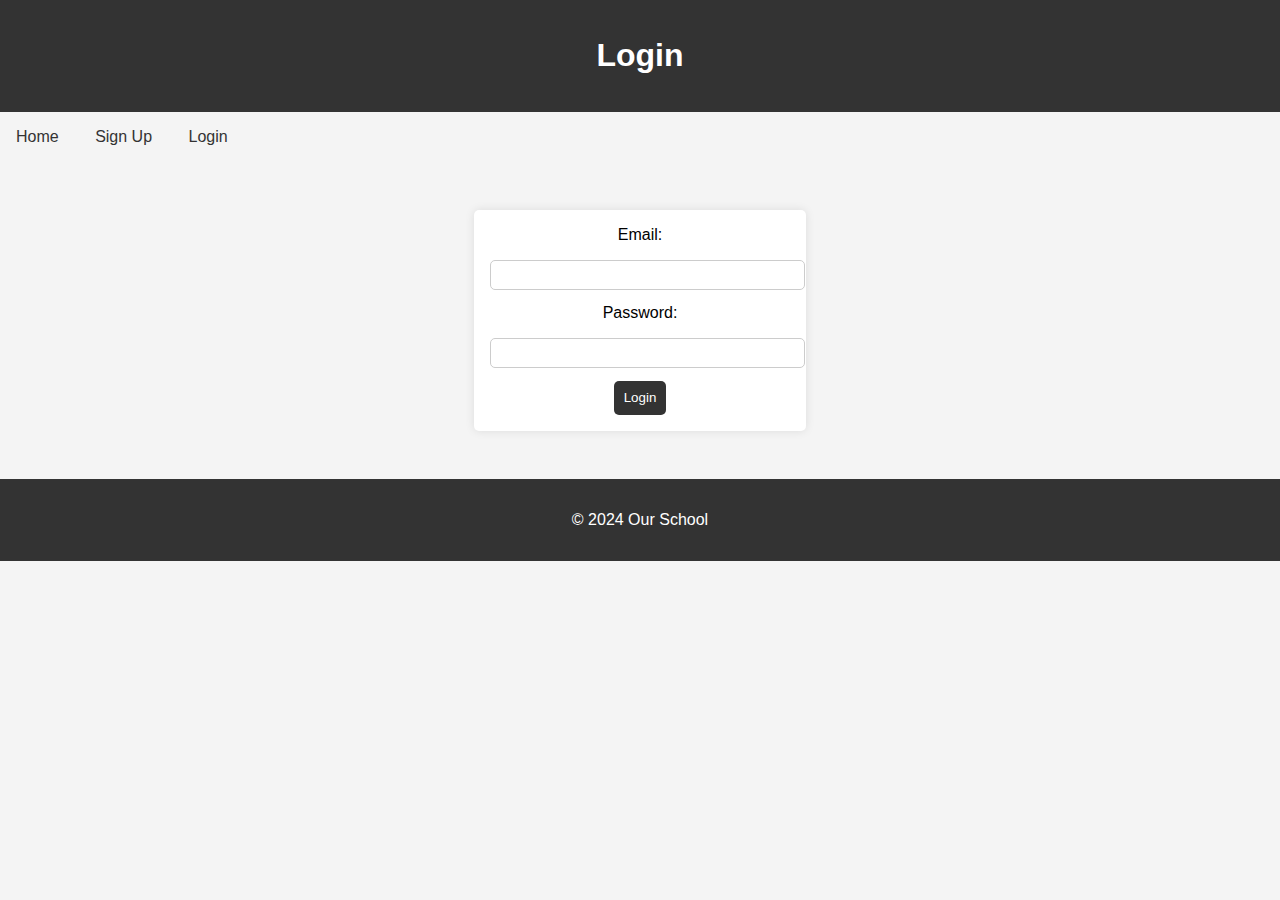
==== login.html @ 8fc42345 "first commit" ====
<!DOCTYPE html>
<html lang="en">
<head>
    <meta charset="UTF-8">
    <meta name="viewport" content="width=device-width, initial-scale=1.0">
    <title>Login</title>
    <link rel="stylesheet" href="styles.css">
</head>
<body>
    <header>
        <h1>Login</h1>
    </header>
    <nav>
        <ul>
            <li><a href="index.html">Home</a></li>
            <li><a href="signup.html">Sign Up</a></li>
            <li><a href="login.html">Login</a></li>
        </ul>
    </nav>
    <main>
        <form id="loginForm">
            <label for="email">Email:</label>
            <input type="email" id="email" name="email" required>
            <label for="password">Password:</label>
            <input type="password" id="password" name="password" required>
            <button type="submit">Login</button>
        </form>
    </main>
    <footer>
        <p>&copy; 2024 Our School</p>
    </footer>
    <script src="script.js"></script>
</body>
</html>
---- styles.css ----
body {
    font-family: Arial, sans-serif;
    margin: 0;
    padding: 0;
    background-color: #f4f4f4;
}

header, footer {
    background-color: #333;
    color: #fff;
    text-align: center;
    padding: 1em 0;
}

nav ul {
    list-style-type: none;
    padding: 0;
}

nav ul li {
    display: inline;
    margin: 0 1em;
}

nav ul li a {
    color: #333;
    text-decoration: none;
}

main {
    padding: 1em;
    text-align: center;
}

form {
    max-width: 300px;
    margin: 2em auto;
    padding: 1em;
    background: #fff;
    border-radius: 5px;
    box-shadow: 0 0 10px rgba(0, 0, 0, 0.1);
}

label, input {
    display: block;
    margin-bottom: 1em;
}

input {
    width: 100%;
    padding: 0.5em;
    border: 1px solid #ccc;
    border-radius: 5px;
}

button {
    padding: 0.7em;
    border: none;
    border-radius: 5px;
    background-color: #333;
    color: #fff;
    cursor: pointer;
}

button:hover {
    background-color: #555;
}
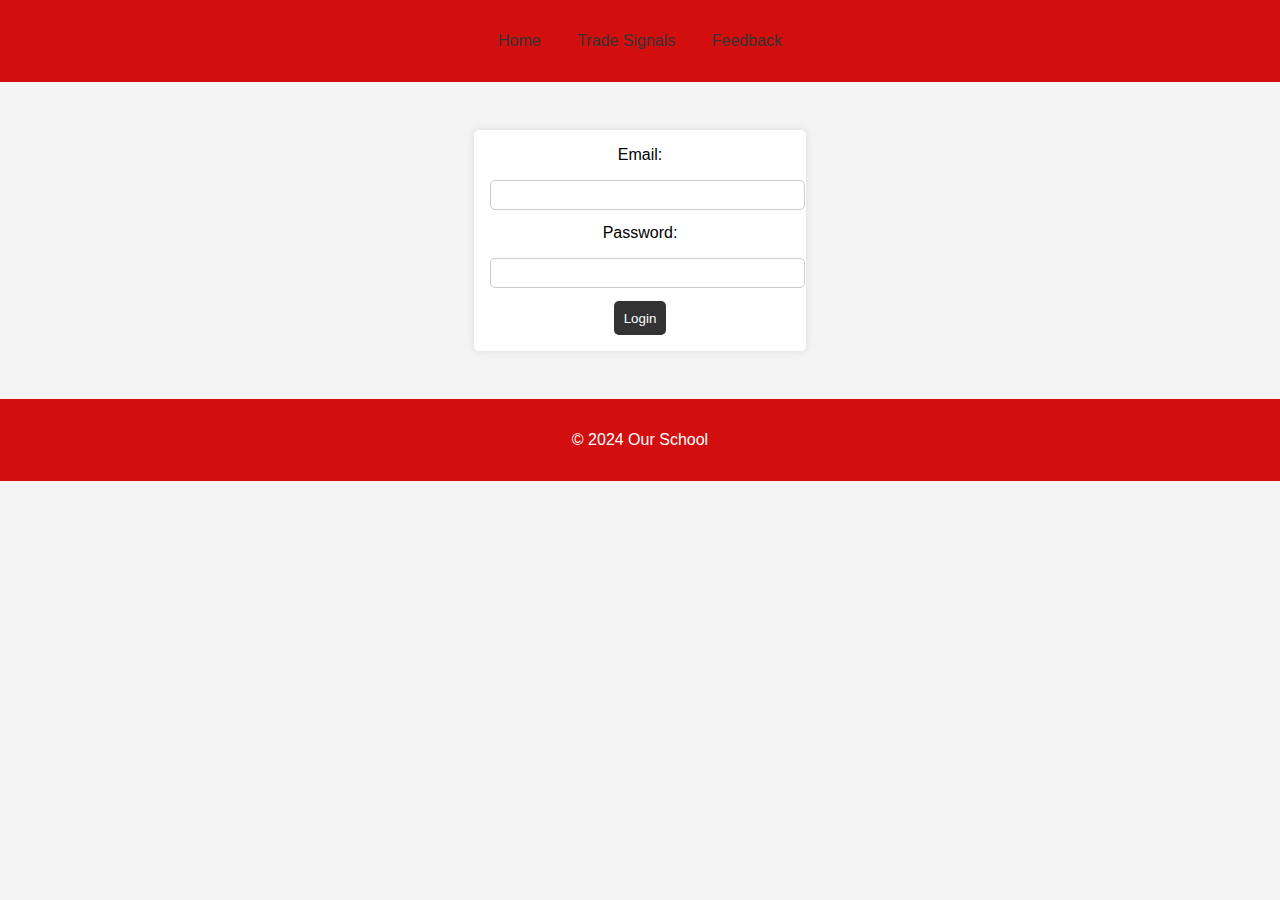
==== commit 9f6a6f70: "gitignore" ====
--- a/login.html
+++ b/login.html
@@ -8,15 +8,15 @@
 </head>
 <body>
     <header>
-        <h1>Login</h1>
+        <nav>
+            <ul>
+                <li><a href="index.html">Home</a></li>
+                <li><a href="#trade-signals">Trade Signals</a></li>
+                <li><a href="signup.html">Feedback</a></li>
+            </ul>
+        </nav>
     </header>
-    <nav>
-        <ul>
-            <li><a href="index.html">Home</a></li>
-            <li><a href="signup.html">Sign Up</a></li>
-            <li><a href="login.html">Login</a></li>
-        </ul>
-    </nav>
+   
     <main>
         <form id="loginForm">
             <label for="email">Email:</label>
--- a/styles.css
+++ b/styles.css
@@ -6,7 +6,7 @@
 }
 
 header, footer {
-    background-color: #333;
+    background-color: #d30e0e;
     color: #fff;
     text-align: center;
     padding: 1em 0;
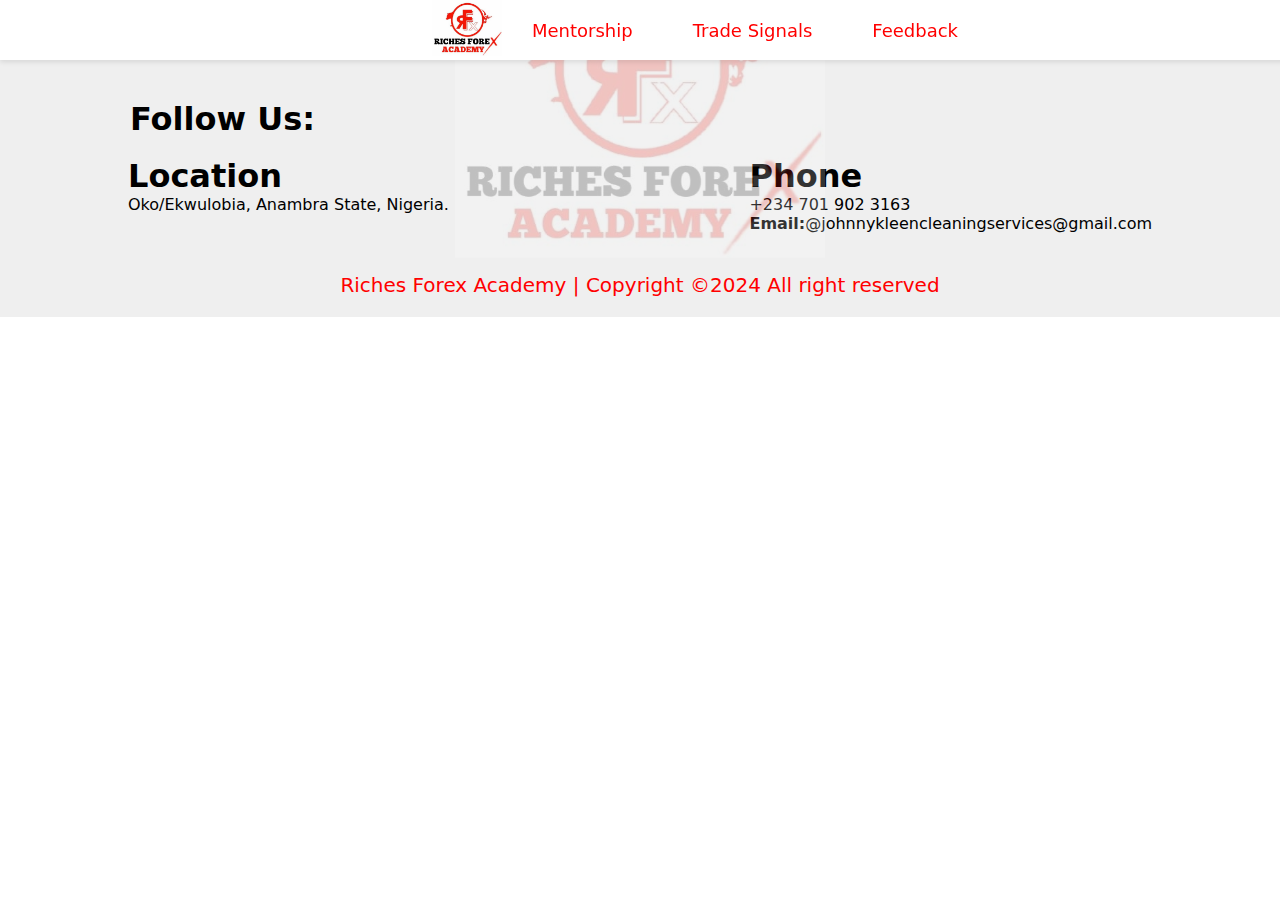
==== commit a8614ea5: "gitignore" ====
--- a/login.html
+++ b/login.html
@@ -7,28 +7,42 @@
     <link rel="stylesheet" href="styles.css">
 </head>
 <body>
-    <header>
-        <nav>
-            <ul>
-                <li><a href="index.html">Home</a></li>
-                <li><a href="#trade-signals">Trade Signals</a></li>
-                <li><a href="signup.html">Feedback</a></li>
-            </ul>
-        </nav>
-    </header>
-   
-    <main>
-        <form id="loginForm">
-            <label for="email">Email:</label>
-            <input type="email" id="email" name="email" required>
-            <label for="password">Password:</label>
-            <input type="password" id="password" name="password" required>
-            <button type="submit">Login</button>
-        </form>
-    </main>
-    <footer>
-        <p>&copy; 2024 Our School</p>
-    </footer>
+    <!--Navbar-->
+    <nav id="navbar">
+        <a href="index.html"><img src="images/slogan.jpg" class="slogan"></a>
+        <ul>
+            <li><a href="login.html">Mentorship</a></li>
+            <li><a href="#trade-signals">Trade Signals</a></li>
+            <li><a href="signup.html">Feedback</a></li>
+        </ul>
+    </nav>
+
+
+
+    
+    <!--Contact-->
+    <div id="Contact">
+        <img src="images/slogan.jpg" class="Contact-img">
+        <div class="title-text">
+            <h1>Follow Us:</h1>
+            <p><a href="https://web.facebook.com/profile.php?id=100085709401368" class="fa fa-facebook"></a><a href="https://www.instagram.com/richesforexacademy?igsh=dWMwa2RucnJ5dDkx" class="fa fa-instagram"></a><a href="#" class="fa fa-telegram"></a></p>
+        </div>
+        <div class="Contact-row">
+            <div class="Contact-left">
+                <h1>Location</h1>
+              <p>Oko/Ekwulobia, Anambra State, Nigeria.</p>
+            </div>
+            <div class="right">
+                <h1>Phone</h1>
+                <p>+234 701 902 3163</p>
+                <b>Email:</b>@johnnykleencleaningservices@gmail.com
+            </div>
+        </div>
+        <div class="copyright">
+            Riches Forex  Academy | Copyright ©2024 All right reserved
+        </div>
+    </div>
+        
     <script src="script.js"></script>
 </body>
 </html>
--- a/styles.css
+++ b/styles.css
@@ -1,67 +1,107 @@
-body {
-    font-family: Arial, sans-serif;
+/*--Navbar--*/
+* {
+    padding: 0;
     margin: 0;
-    padding: 0;
-    background-color: #f4f4f4;
+    font-family: system-ui, -apple-system, BlinkMacSystemFont, 'Segoe UI', Roboto, Oxygen, Ubuntu, Cantarell, 'Open Sans', 'Helvetica Neue', sans-serif;
 }
 
-header, footer {
-    background-color: #d30e0e;
-    color: #fff;
-    text-align: center;
-    padding: 1em 0;
+nav {
+    width: 100%;
+    height: 40px;
+    position: fixed;
+    top: 0;
+    left: 0;
+    padding: 10px 20px;
+    background-color: white;
+    z-index: 1000;
+    transition: top 0.3s; /* Smooth toggle effect */
+    display: flex;
+    justify-content: center;
+    align-items: center;
+    box-shadow: 0 2px 5px rgba(0, 0, 0, 0.1);
+}
+
+nav img {
+    width: 70px;
+    padding-left: 100px;
 }
 
 nav ul {
-    list-style-type: none;
+    list-style: none;
     padding: 0;
+    margin: 0;
+    display: flex;
 }
 
 nav ul li {
-    display: inline;
-    margin: 0 1em;
+    margin: 0 15px;
 }
 
 nav ul li a {
-    color: #333;
+    color: red;
     text-decoration: none;
+    font-size: 18px;
+    padding: 10px 15px;
+    transition: color 0.3s;
 }
 
-main {
-    padding: 1em;
-    text-align: center;
+nav ul li a:hover {
+    color: blue;
+}
+/*--Contacts---*/
+#Contact {
+    padding: 100px 0 20px;
+    background: #efefef;
+    position: relative;
+    color: #000;
 }
 
-form {
-    max-width: 300px;
-    margin: 2em auto;
-    padding: 1em;
-    background: #fff;
-    border-radius: 5px;
-    box-shadow: 0 0 10px rgba(0, 0, 0, 0.1);
+.Contact-row {
+    width: 80%;
+    display: flex;
+    margin: 0 auto;
+    justify-content: space-between;
+    flex-wrap: wrap;
 }
 
-label, input {
-    display: block;
-    margin-bottom: 1em;
+.title-text {
+    margin-left: 130px;
 }
 
-input {
-    width: 100%;
-    padding: 0.5em;
-    border: 1px solid #ccc;
-    border-radius: 5px;
+.title-text a {
+    text-decoration: none;
+    color: blue;
+    padding: 5px;
 }
 
-button {
-    padding: 0.7em;
-    border: none;
-    border-radius: 5px;
-    background-color: #333;
-    color: #fff;
-    cursor: pointer;
+.title-text a:hover {
+    color: red;
 }
 
-button:hover {
-    background-color: #555;
+.title-text img {
+    width: 10%;
 }
+
+.black {
+    color: #000;
+}
+
+.Contact-img {
+    max-width: 370px;
+    opacity: 0.2;
+    position: absolute;
+    left: 50%;
+    top: 35%;
+    transform: translate(-50%,-50%);
+}
+
+.right {
+    margin-bottom: 40px;
+}
+
+.copyright {
+    text-align: center;
+    font-size: 20px;
+    color: red;
+    font-family: system-ui, -apple-system, BlinkMacSystemFont, 'Segoe UI', Roboto, Oxygen, Ubuntu, Cantarell, 'Open Sans', 'Helvetica Neue', sans-serif;
+}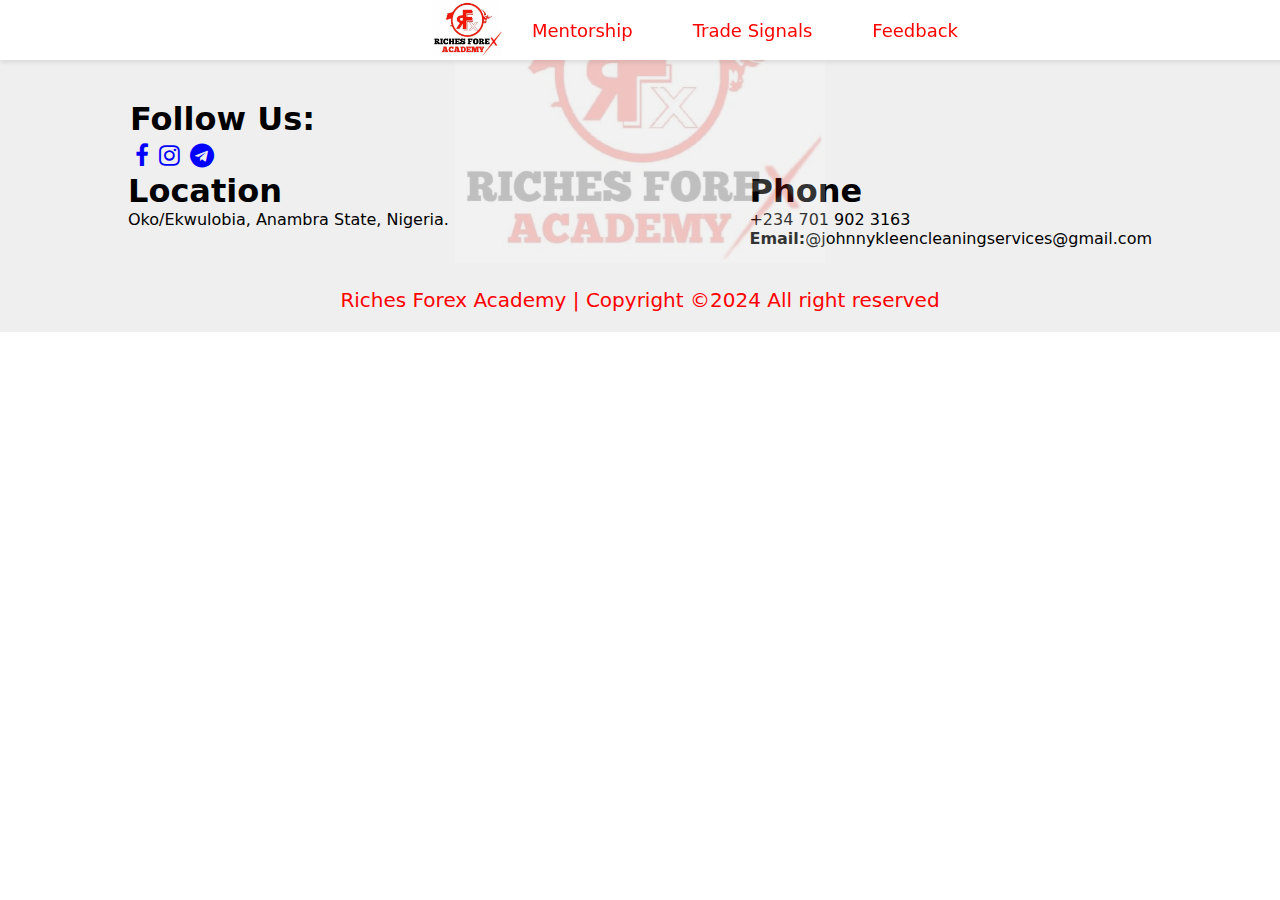
==== commit 32845624: "gitignore" ====
--- a/login.html
+++ b/login.html
@@ -3,7 +3,10 @@
 <head>
     <meta charset="UTF-8">
     <meta name="viewport" content="width=device-width, initial-scale=1.0">
-    <title>Login</title>
+    <title>Riches Forex Academy</title>
+    <link rel="stylesheet" href="https://cdnjs.cloudflare.com/ajax/libs/font-awesome/4.7.0/css/font-awesome.min.css">
+    <link href="https://fonts.googleapis.com/css2?family=Poppins:wght@300;400;500;600;700&display=swap" rel="stylesheet">
+    <link rel="stylesheet" href="https://stackpath.bootstrapcdn.com/font-awesome/4.7.0/css/font-awesome.min.css">
     <link rel="stylesheet" href="styles.css">
 </head>
 <body>
--- a/styles.css
+++ b/styles.css
@@ -48,7 +48,7 @@
 nav ul li a:hover {
     color: blue;
 }
-/*--Contacts---*/
+/*Contacts*/
 #Contact {
     padding: 100px 0 20px;
     background: #efefef;
@@ -66,12 +66,15 @@
 
 .title-text {
     margin-left: 130px;
+    z-index: 2;
+    position: relative;
 }
 
 .title-text a {
     text-decoration: none;
     color: blue;
     padding: 5px;
+    font-size: 24px;
 }
 
 .title-text a:hover {
@@ -93,10 +96,21 @@
     left: 50%;
     top: 35%;
     transform: translate(-50%,-50%);
+    z-index: 1;
 }
 
 .right {
     margin-bottom: 40px;
+}
+
+.email-link {
+    color: blue;
+    text-decoration: none;
+}
+
+.email-link:hover {
+    color: red;
+    text-decoration: underline;
 }
 
 .copyright {
@@ -104,4 +118,50 @@
     font-size: 20px;
     color: red;
     font-family: system-ui, -apple-system, BlinkMacSystemFont, 'Segoe UI', Roboto, Oxygen, Ubuntu, Cantarell, 'Open Sans', 'Helvetica Neue', sans-serif;
-}+}
+
+@media (max-width: 768px) {
+    nav ul {
+        display: flex;
+        width: 100px;
+        justify-content: flex-start;
+    }
+    nav img {
+        padding-left: 1px;
+    }
+    nav ul li{
+        margin: 0;
+    }
+    
+    nav ul li a {
+        font-size: 14px;
+        color: red;
+        margin-left: 1px;
+    }
+    .apply a {
+        width: 100px;
+        text-decoration: none;
+        display: inline-block;
+        color: #fff;
+        margin: 0 5px;
+        border: 3px solid rgb(253, 12, 12);
+        position: relative;
+        margin: 5px;
+        text-align: center;
+    }
+
+    .title-text {
+        margin-left: 0;
+        padding-left: 40px;
+        margin-bottom: 20px;
+    }
+    
+    .title-text a {
+        padding: 10px;
+    }
+
+    .Contact-left, .right {
+        margin-bottom: 20px;
+    }
+}
+
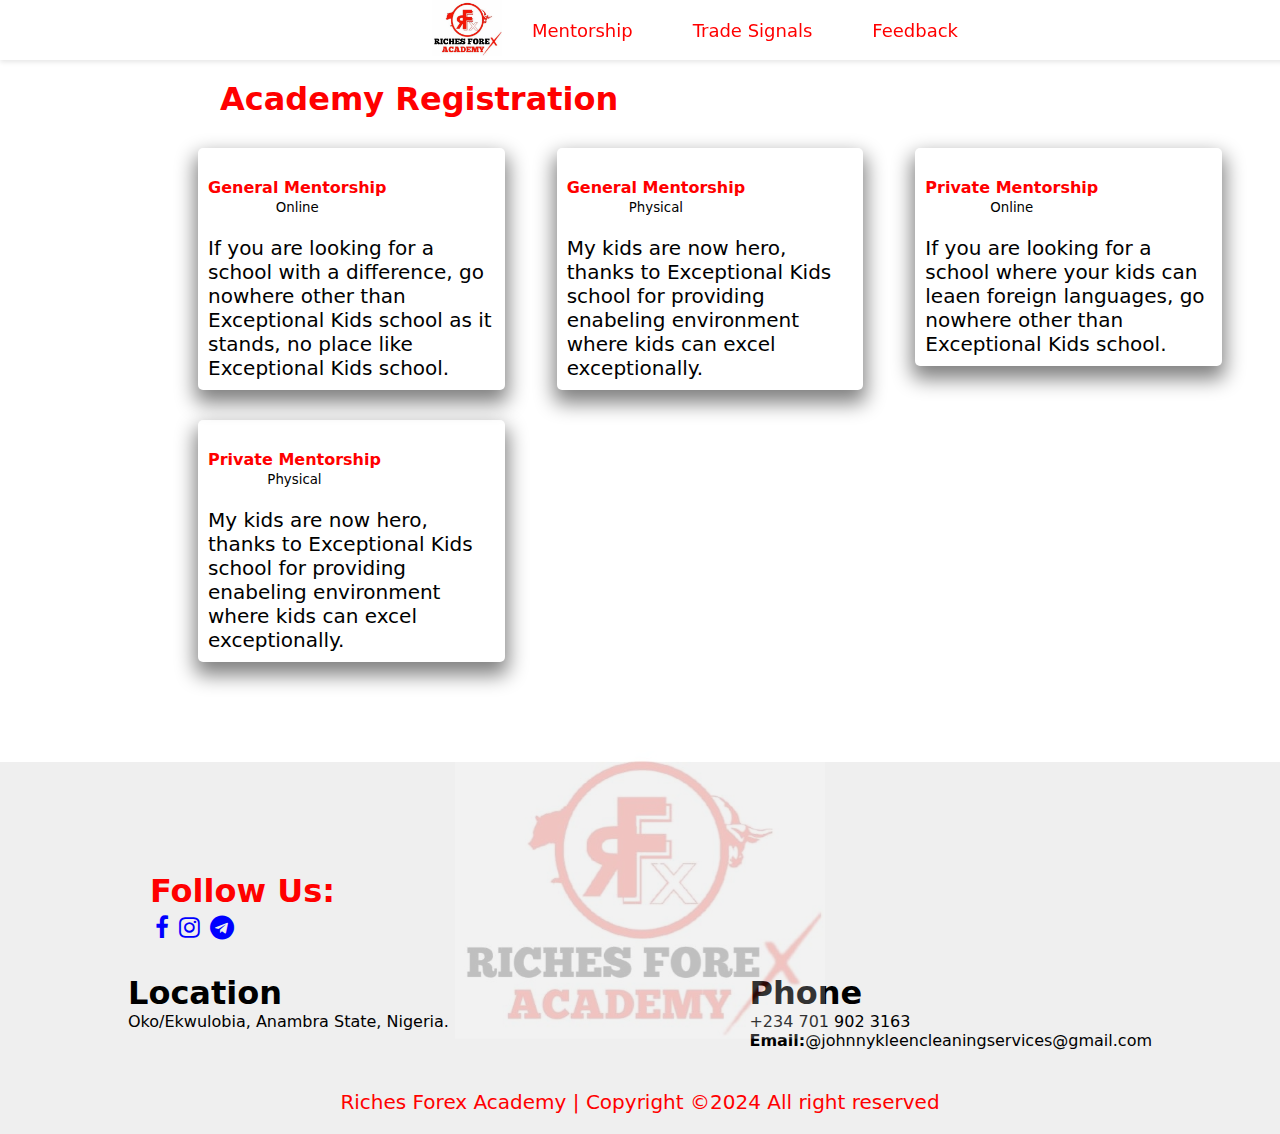
==== commit 794553ca: "gitignore" ====
--- a/login.html
+++ b/login.html
@@ -20,6 +20,54 @@
         </ul>
     </nav>
 
+    
+    <section id="feedback">
+        <div class="title-text">
+            <h1>Academy Registration</h1>
+        </div>
+        <div class="feedback-row">
+            <div class="feedback-col">
+                <div class="user">
+                    <div class="user-info">
+                        <h4>General Mentorship</h4>
+                        <small>Online</small>
+                    </div>
+                </div>
+            <p>If you are looking for a school with a difference, go nowhere other than<br>Exceptional Kids school
+                as it stands, no place like Exceptional Kids school.</p>
+            </div> 
+             
+            <div class="feedback-col">
+                <div class="user">
+                    <div class="user-info">
+                        <h4>General Mentorship</h4>
+                        <small>Physical</small>
+                    </div>
+                </div>
+                <p>My kids are now hero, thanks to Exceptional Kids school for providing<br>enabeling
+                environment where kids can excel exceptionally.</p>
+            </div> 
+            <div class="feedback-col">
+                <div class="user">
+                    <div class="user-info">
+                        <h4>Private Mentorship</h4>
+                        <small>Online</small>
+                    </div>
+                </div>
+                <p>If you are looking for a school where your kids can leaen foreign languages, go nowhere other than<br>Exceptional Kids school.</p>
+            </div> 
+            <div class="feedback-col">
+                <div class="user">
+                    <div class="user-info">
+                        <h4>Private Mentorship</h4>
+                        <small>Physical</small>
+                    </div>
+                </div>
+                <p>My kids are now hero, thanks to Exceptional Kids school for providing<br>enabeling
+                environment where kids can excel exceptionally.</p>
+            </div> 
+        </div>
+     </section>
 
 
     
--- a/styles.css
+++ b/styles.css
@@ -48,6 +48,58 @@
 nav ul li a:hover {
     color: blue;
 }
+/*Mentorships*/
+#feedback{
+    width: 100%;
+    padding: 70px;
+}
+.feedback-row{
+    width: 80%;
+    margin: auto;
+    display: flex;
+    justify-content: space-between;
+    align-items: flex-start;
+    flex-wrap: wrap;  
+}
+.feedback-col{
+    border-radius: 5px;
+    box-shadow: 0 10px 20px 3px grey;
+    cursor: pointer;
+    flex-basis: 28%;
+    padding: 10px;
+    margin-bottom: 30px;
+    transform: .5s;
+}
+.title-text{
+    padding: 20px;
+    bottom: 10px;
+    color: red;
+}
+.feedback-col p{
+    font-size: 20px;
+}
+.user{
+    display: flex;
+    color: red;
+    align-items: center;
+    margin: 20px 0;
+}
+.user-info small{
+    color: #000;
+}
+.feedback-col:hover{
+    transform: translateY(-7px);
+}
+.user, h5{
+    text-align: center;
+    align-items: center;
+}
+@media screen and (max-width:900px) {
+    .feedback-col{
+        flex-basis: 100%;
+    }
+}
+
 /*Contacts*/
 #Contact {
     padding: 100px 0 20px;
@@ -163,5 +215,8 @@
     .Contact-left, .right {
         margin-bottom: 20px;
     }
-}
-
+    .copyright{
+        font-size: 12px;
+    }
+}
+
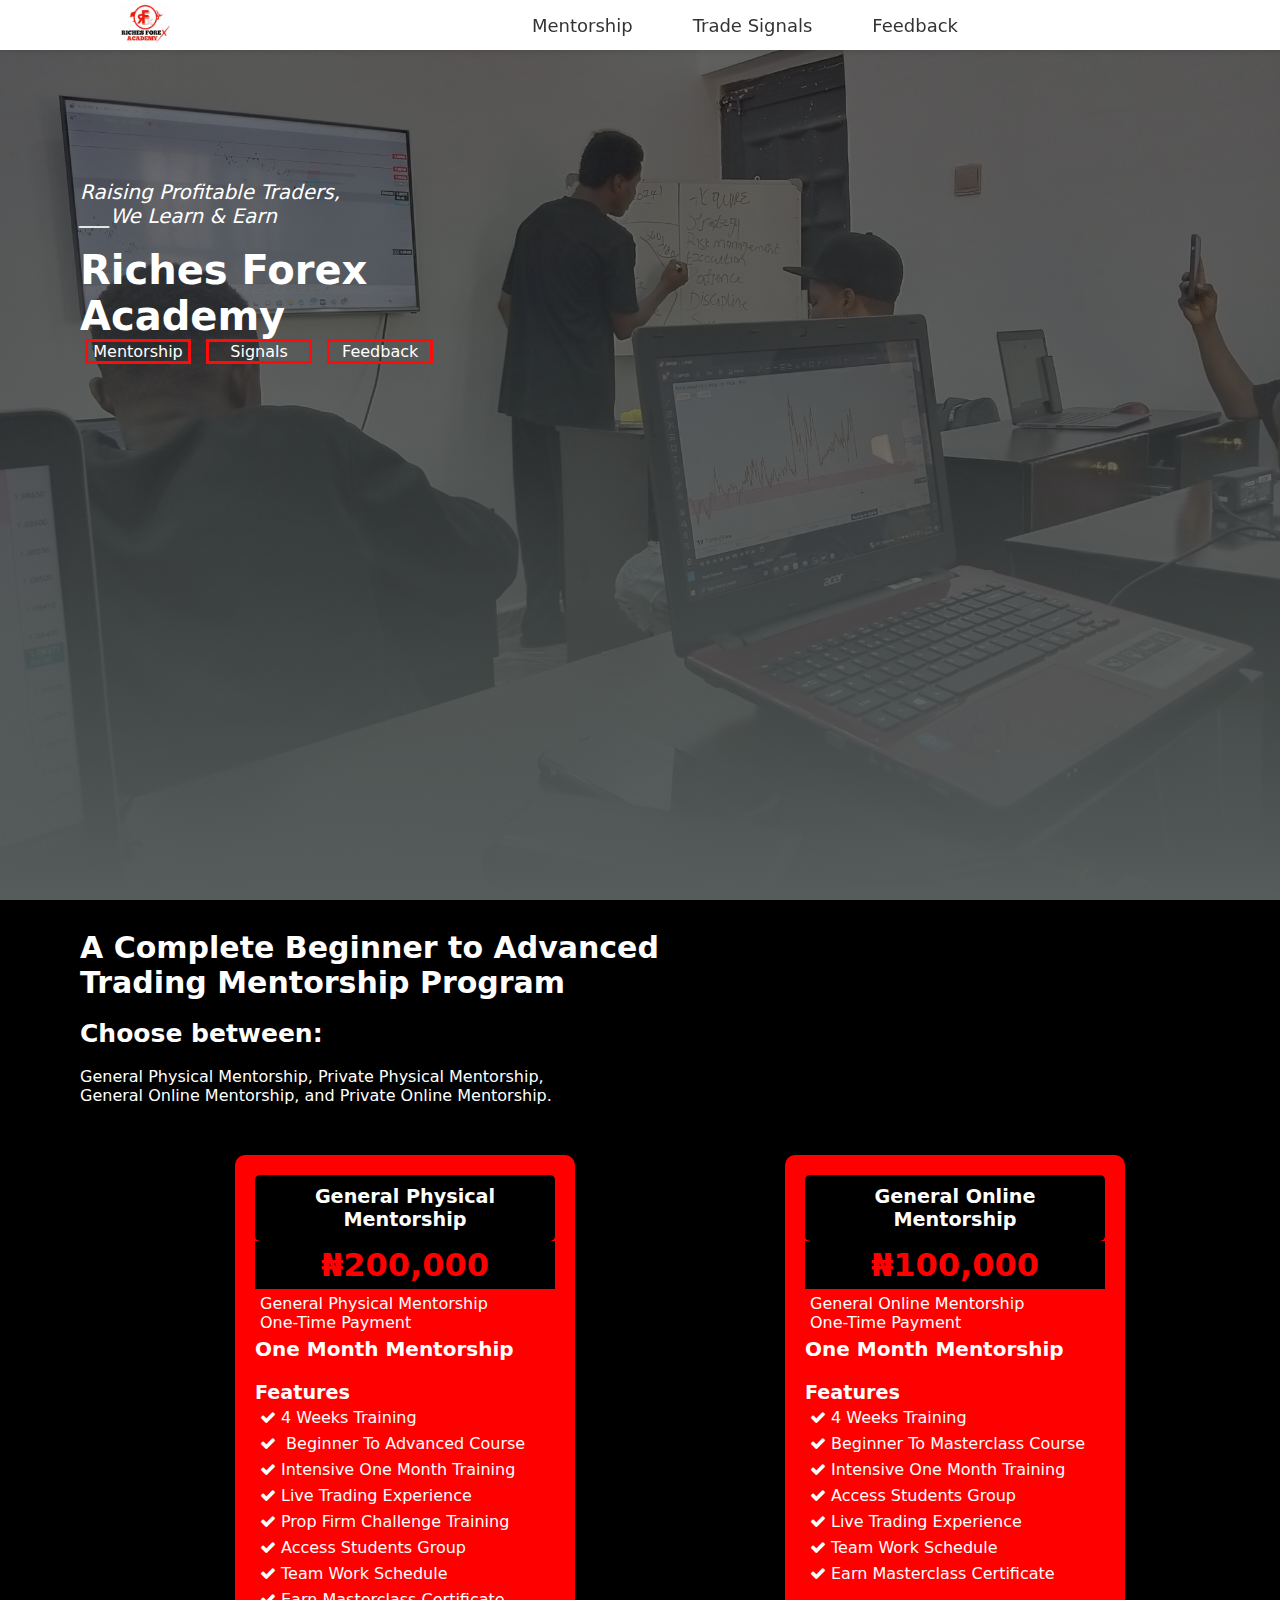
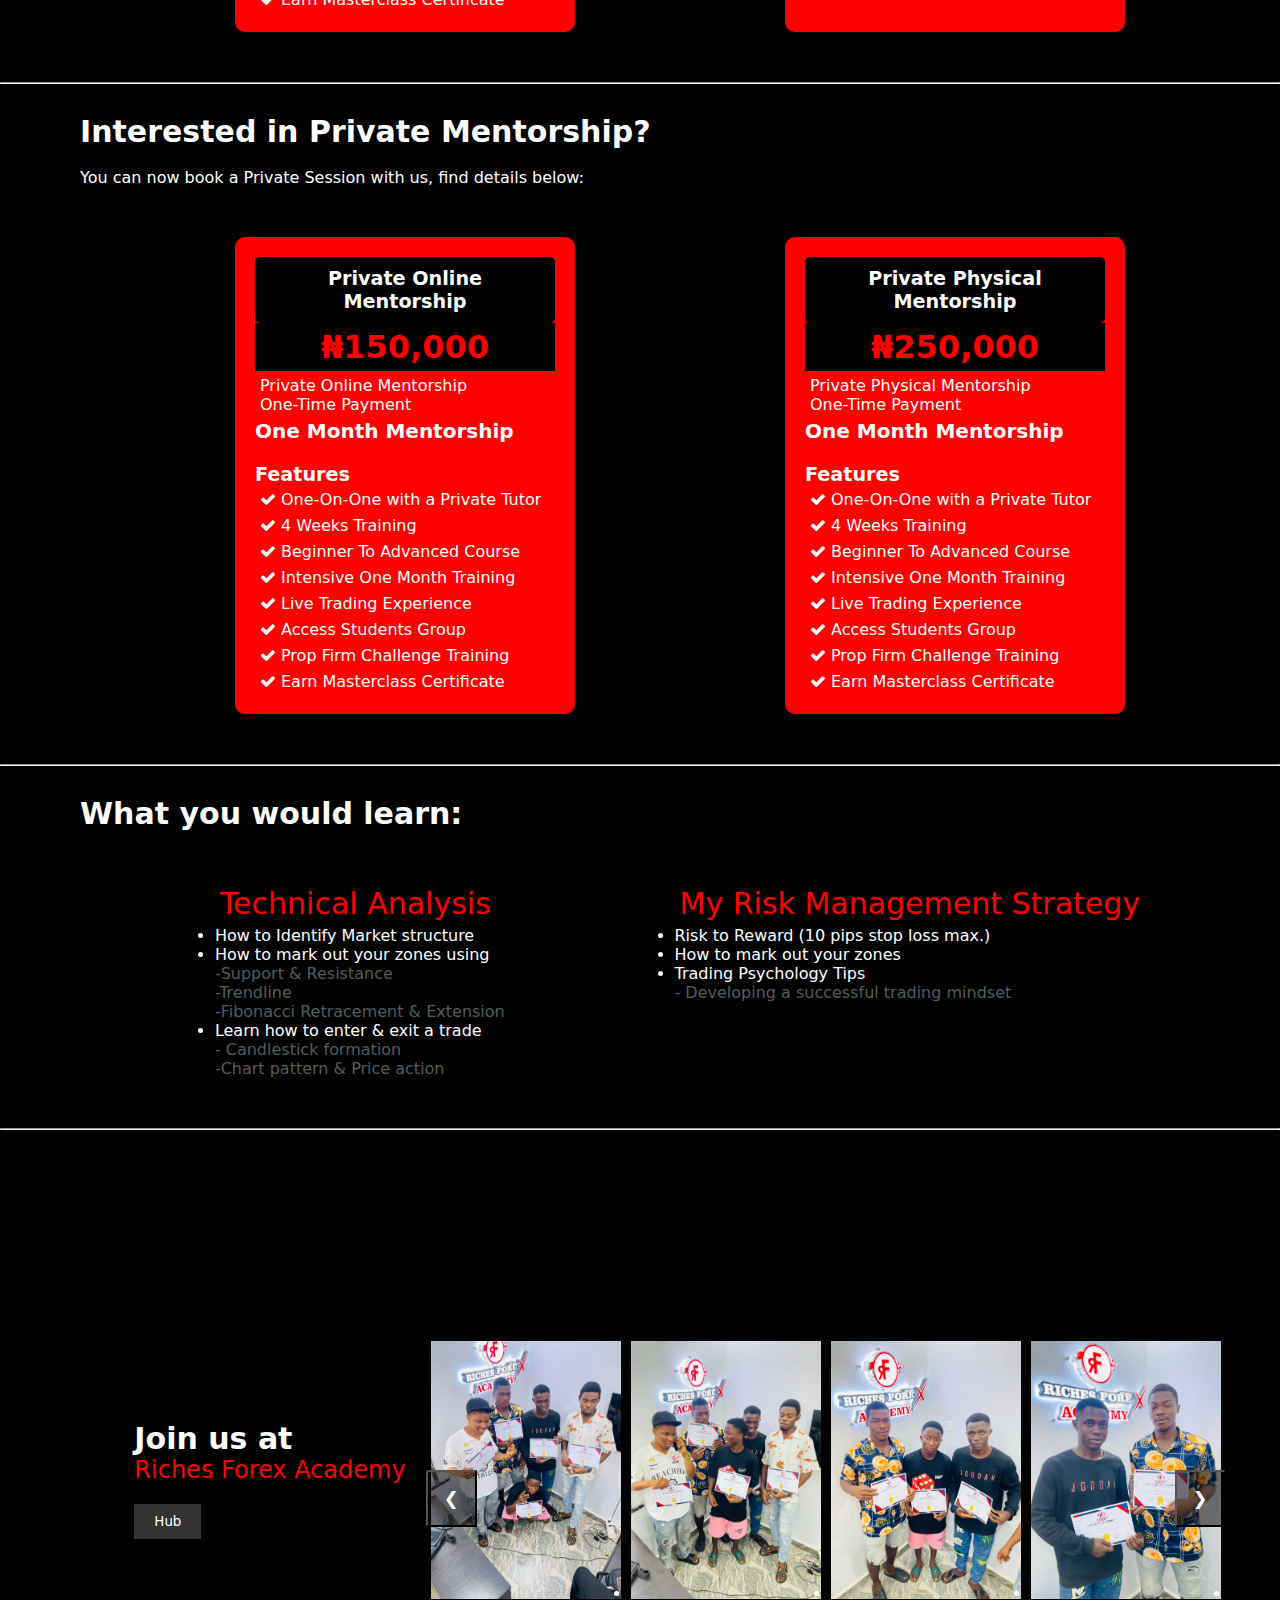
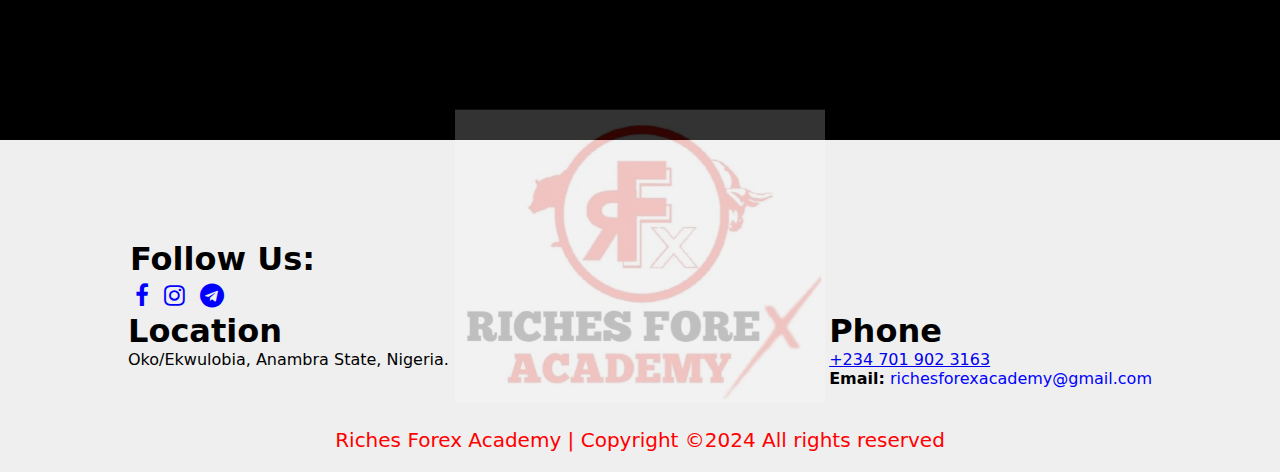
==== commit b9c1fc5f: "gitignore" ====
--- a/login.html
+++ b/login.html
@@ -10,8 +10,8 @@
     <link rel="stylesheet" href="styles.css">
 </head>
 <body>
-    <!--Navbar-->
-    <nav id="navbar">
+     <!--Navbar-->
+     <nav id="navbar">
         <a href="index.html"><img src="images/slogan.jpg" class="slogan"></a>
         <ul>
             <li><a href="login.html">Mentorship</a></li>
@@ -19,81 +19,181 @@
             <li><a href="signup.html">Feedback</a></li>
         </ul>
     </nav>
-
-    
-    <section id="feedback">
-        <div class="title-text">
-            <h1>Academy Registration</h1>
-        </div>
-        <div class="feedback-row">
-            <div class="feedback-col">
-                <div class="user">
-                    <div class="user-info">
-                        <h4>General Mentorship</h4>
-                        <small>Online</small>
-                    </div>
-                </div>
-            <p>If you are looking for a school with a difference, go nowhere other than<br>Exceptional Kids school
-                as it stands, no place like Exceptional Kids school.</p>
-            </div> 
-             
-            <div class="feedback-col">
-                <div class="user">
-                    <div class="user-info">
-                        <h4>General Mentorship</h4>
-                        <small>Physical</small>
-                    </div>
-                </div>
-                <p>My kids are now hero, thanks to Exceptional Kids school for providing<br>enabeling
-                environment where kids can excel exceptionally.</p>
-            </div> 
-            <div class="feedback-col">
-                <div class="user">
-                    <div class="user-info">
-                        <h4>Private Mentorship</h4>
-                        <small>Online</small>
-                    </div>
-                </div>
-                <p>If you are looking for a school where your kids can leaen foreign languages, go nowhere other than<br>Exceptional Kids school.</p>
-            </div> 
-            <div class="feedback-col">
-                <div class="user">
-                    <div class="user-info">
-                        <h4>Private Mentorship</h4>
-                        <small>Physical</small>
-                    </div>
-                </div>
-                <p>My kids are now hero, thanks to Exceptional Kids school for providing<br>enabeling
-                environment where kids can excel exceptionally.</p>
-            </div> 
-        </div>
-     </section>
-
-
-    
-    <!--Contact-->
-    <div id="Contact">
-        <img src="images/slogan.jpg" class="Contact-img">
-        <div class="title-text">
-            <h1>Follow Us:</h1>
-            <p><a href="https://web.facebook.com/profile.php?id=100085709401368" class="fa fa-facebook"></a><a href="https://www.instagram.com/richesforexacademy?igsh=dWMwa2RucnJ5dDkx" class="fa fa-instagram"></a><a href="#" class="fa fa-telegram"></a></p>
-        </div>
-        <div class="Contact-row">
-            <div class="Contact-left">
-                <h1>Location</h1>
-              <p>Oko/Ekwulobia, Anambra State, Nigeria.</p>
-            </div>
-            <div class="right">
-                <h1>Phone</h1>
-                <p>+234 701 902 3163</p>
-                <b>Email:</b>@johnnykleencleaningservices@gmail.com
+  
+    <div id="Riches">
+        <div class="sale">
+            <p class="form">Raising Profitable Traders, <br>
+                ___We Learn & Earn</p><br>
+            <h1>Riches Forex <br>Academy</h1>
+            <div class="apply">
+                <a href="login.html"><span></span>Mentorship</a>
+                <a href="#About"><span></span>Signals</a>
+                <a href="signup.html"><span></span>Feedback</a>
             </div>
         </div>
-        <div class="copyright">
-            Riches Forex  Academy | Copyright ©2024 All right reserved
+    </div>
+  
+
+<!---Mentorship--->
+    <main>
+        <h1>A Complete Beginner to Advanced <br> Trading Mentorship Program</h1>
+        <br><b>Choose between:</b></br><br> General Physical Mentorship, Private Physical Mentorship,<br> General Online  Mentorship, and Private Online Mentorship.</br>
+        <section class="mentorship">
+            <div class="card physical-class">
+                <h2>General Physical Mentorship</h2>
+                <h3>₦200,000</h3>
+                <p>General Physical Mentorship<br>One-Time Payment</p>
+                <b>One Month Mentorship</b>
+                <h4>Features</h4>
+                <ul>
+                    <li><a href="#" class="fa fa-check"></a>4 Weeks Training</li>
+                    <li><a href="#" class="fa fa-check"></a> Beginner To Advanced Course</li>
+                    <li><a href="#" class="fa fa-check"></a>Intensive One Month Training</li>
+                    <li><a href="#" class="fa fa-check"></a>Live Trading Experience</li>
+                    <li><a href="#" class="fa fa-check"></a>Prop Firm Challenge Training</li>
+                    <li><a href="#" class="fa fa-check"></a>Access Students Group</a></li>
+                    <li><a href="#" class="fa fa-check"></a>Team Work Schedule</li>
+                    <li><a href="#" class="fa fa-check"></a>Earn Masterclass Certificate</li>
+                </ul>
+            </div>
+            <div class="card online-class">
+                <h2> General Online Mentorship</h2>
+                <h3>₦100,000</h3>
+                <p>General Online Mentorship<br>One-Time Payment</p>
+                <b>One Month Mentorship</b>
+                <h4>Features</h4>
+                <ul>
+                    <li><a href="#" class="fa fa-check"></a>4 Weeks Training</li>
+                    <li><a href="#" class="fa fa-check"></a>Beginner To Masterclass Course</li>
+                    <li><a href="#" class="fa fa-check"></a>Intensive One Month Training</li>
+                    <li><a href="#" class="fa fa-check"></a>Access Students Group</li>
+                    <li><a href="#" class="fa fa-check"></a>Live Trading Experience</li>
+                    <li><a href="#" class="fa fa-check"></a>Team Work Schedule</li>
+                    <li><a href="#" class="fa fa-check"></a>Earn Masterclass Certificate</li>
+                </ul>
+            </div>
+        </section>
+    </main>
+    <hr>
+    <main>
+        <h1>Interested in Private Mentorship?</h1>
+        <br>You can now book a Private Session with us, find details below:</br>
+        <section class="mentorship">
+            <div class="card physical-class">
+                <h2>Private Online  Mentorship</h2>
+                <h3>₦150,000</h3>
+                <p>Private Online Mentorship<br>One-Time Payment</p>
+                <b>One Month Mentorship</b>
+                <h4>Features</h4>
+                <ul>
+                    <li><a href="#" class="fa fa-check"></a>One-On-One with a Private Tutor</li>
+                    <li><a href="#" class="fa fa-check"></a>4 Weeks Training</li>
+                    <li><a href="#" class="fa fa-check"></a>Beginner To Advanced Course</li>
+                    <li><a href="#" class="fa fa-check"></a>Intensive One Month Training</li>
+                    <li><a href="#" class="fa fa-check"></a>Live Trading Experience</li>
+                    <li><a href="#" class="fa fa-check"></a>Access Students Group</li>
+                    <li><a href="#" class="fa fa-check"></a>Prop Firm Challenge Training</li>
+                    <li><a href="#" class="fa fa-check"></a>Earn Masterclass Certificate</li>
+                </ul>
+            </div>
+            <div class="card online-class">
+                <h2>Private Physical Mentorship</h2>
+                <h3>₦250,000</h3>
+                <p>Private Physical Mentorship<br>One-Time Payment</p>
+                <b>One Month Mentorship</b>
+                <h4>Features</h4>
+                <ul>
+                    <li><a href="#" class="fa fa-check"></a>One-On-One with a Private Tutor</li>
+                    <li><a href="#" class="fa fa-check"></a>4 Weeks Training</li>
+                    <li><a href="#" class="fa fa-check"></a>Beginner To Advanced Course</li>
+                    <li><a href="#" class="fa fa-check"></a>Intensive One Month Training</li>
+                    <li><a href="#" class="fa fa-check"></a>Live Trading Experience</li>
+                    <li><a href="#" class="fa fa-check"></a>Access Students Group</li>
+                    <li><a href="#" class="fa fa-check"></a>Prop Firm Challenge Training</li>
+                    <li><a href="#" class="fa fa-check"></a>Earn Masterclass Certificate</li>
+                </ul>
+            </div>
+        </section>
+    </main>
+    <hr>
+    
+    <!--Learning--->
+    <main>
+        <h1> What you would learn:</h1>
+    <section id="Learning">
+        <div class="learn"> 
+            <p>Technical Analysis</p>
+            <ul>
+                <li>How to Identify Market structure</li>
+                <li>How to mark out your zones using <br><span>-Support & Resistance</span> <br><span>-Trendline</span> <br><span>-Fibonacci Retracement & Extension</span></li>
+                <li>Learn how to enter & exit a trade <br><span>- Candlestick formation</span> <br><span>-Chart pattern & Price action</span></li>
+            </ul>
+        </div>
+        <div class="learn">
+            <p>My Risk Management Strategy</p>
+            <ul>
+                <li>Risk to Reward (10 pips stop loss max.)</li>
+                <li>How to mark out your zones</li>
+                <li>Trading Psychology Tips <br><span>- Developing a successful trading mindset</span></li>
+            </ul>
+        </div>
+    </section>
+</main>
+<hr>
+
+      <!---Academy--->
+      <main>
+      <section id="Academy">
+        <div class="class">
+            <div class="text-content">
+                <h1>Join us at </h1>
+                <p class="blue">Riches Forex Academy</p>
+                <button><a href="signup.html">Hub </a></button>
+            </div>
+            <div class="slide">
+                <button class="prev" onclick="plusSlides(-1)">&#10094;</button>
+                <ul class="slides">
+                    <li><img src="images/m1.jpg"></li>
+                    <li><img src="images/m2.jpg"></li>
+                    <li><img src="images/m3.jpg"></li>
+                    <li><img src="images/IMG-20240524-WA0019.jpg"></li>
+                    <li><img src="images/IMG-20240524-WA0046.jpg"></li>
+                    <li><img src="images/IMG-20240524-WA0069.jpg"></li>
+                </ul>
+                <button class="next" onclick="plusSlides(1)">&#10095;</button>
+            </div>
+        </section>
+    </main>
+   
+
+   <!--Contact-->
+   <div id="Contact">
+    <img src="images/slogan.jpg" class="Contact-img">
+    <div class="title-text">
+        <h1>Follow Us:</h1>
+        <p>
+            <a href="https://web.facebook.com/profile.php?id=100085709401368" class="fa fa-facebook" target="_blank"></a>
+            <a href="https://www.instagram.com/richesforexacademy?igsh=dWMwa2RucnJ5dDkx" class="fa fa-instagram" target="_blank"></a>
+            <a href="#" class="fa fa-telegram" target="_blank"></a>
+        </p>
+    </div>
+    <div class="Contact-row">
+        <div class="Contact-left">
+            <h1>Location</h1>
+            <p class="black">Oko/Ekwulobia, Anambra State, Nigeria.</p>
+        </div>
+        <div class="right">
+            <h1>Phone</h1>
+            <p class="black"><a href="tel:+2347019023163" class="phone-link">+234 701 902 3163</a></p> 
+            <b>Email:</b> <a href="mailto:richesforexacademy@gmail.com" class="email-link">richesforexacademy@gmail.com</a>
         </div>
     </div>
+    <div class="copyright">
+        Riches Forex Academy | Copyright ©2024 All rights reserved
+    </div>
+</div>
         
-    <script src="script.js"></script>
+        
+    <script src="scritp.js"></script>
 </body>
 </html>
--- a/styles.css
+++ b/styles.css
@@ -1,4 +1,3 @@
-/*--Navbar--*/
 * {
     padding: 0;
     margin: 0;
@@ -48,56 +47,290 @@
 nav ul li a:hover {
     color: blue;
 }
+
+
+
+
+
+/*----body---*/
+#Riches {
+    background-image: linear-gradient(rgba(0,0,0,0.5),#555c5b), url("images/background.jpg"); 
+    background-size: cover;
+    background-position: center;
+    height: 100vh;
+}
+
+.sale {
+    padding: 80px;
+    color: #fff;
+    padding-top: 180px;
+}
+
+.sale h1 {
+    font-size: 40px;
+    font-family: system-ui, -apple-system, BlinkMacSystemFont, 'Segoe UI', Roboto, Oxygen, Ubuntu, Cantarell, 'Open Sans', 'Helvetica Neue', sans-serif;
+}
+
+.form {
+    font-style: italic;
+    font-size: 20px;
+}
+
+.apply a {
+    width: 100px;
+    text-decoration: none;
+    display: inline-block;
+    color: #fff;
+    margin: 0 5px;
+    border: 3px solid rgb(253, 12, 12);
+    position: relative;
+    text-align: center;
+}
+
+.apply a span {
+    width: 50%;
+    height: 100%;
+    position: absolute;
+}
 /*Mentorships*/
-#feedback{
+main{
+    background-color: #000;
+    color: #fff;
+}
+main h1 {
+    font-size: 30px;
+    padding-top: 20px;
+}
+main, br {
+    padding-left: 80px;
+    padding-top: 10px;
+}
+main b {
+    font-size: 25px;
+}
+.mentorship {
+    display: flex;
+    justify-content: space-around;
+    background-color: #000;
+    padding: 50px;
+}
+
+.card {
+    background-color: red;
+    padding: 20px;
+    border-radius: 10px;
+    width: 300px;
+    color: #fff;
+}
+
+.card h2 {
+    background-color: #000;
+    padding: 10px;
+    border-radius: 5px;
+    font-size: 1.2em;
+    text-align: center;
+}
+hr{
+    color: red;
+}
+.card h3 {
+    color: red;
+    font-size: 2em;
+    padding: 5px;
+    text-align: center;
+    background-color: #000;
+}
+
+.card p {
+    padding: 5px;
+}
+.card b {
+    font-size: 20px;
+}
+
+.card h4 {
+    margin-top: 20px;
+    font-size: 1.2em;
+    color: #fff;
+}
+
+.card ul {
+    list-style: none;
+    padding: 0;
+}
+.card ul li a{
+    text-decoration: none;
+    padding: 5px;
+    color: #fff;
+}
+#Learning{
+    display: flex;
+    justify-content: space-around;
+    background-color: #000;
+    padding: 50px;
+}
+.learn p{
+    color: red;
+    font-size: 30px;
+    padding: 5px;
+}
+.learn span{
+    color: #555c5b;
+}
+
+/*---Academy*/
+#Academy {
+    background-color: #000;
+    padding: 80px 20px 20px;
+    display: flex;
+    justify-content: space-between;
+    align-items: center;
+    color: #fff;
+}
+
+nav {
     width: 100%;
-    padding: 70px;
-}
-.feedback-row{
-    width: 80%;
+    position: fixed;
+    top: 0;
+    left: 0;
+    background-color: white;
+    z-index: 1000;
+    transition: top 0.3s;
+    display: flex;
+    align-items: center;
+    box-shadow: 0 2px 5px rgba(0, 0, 0, 0.1);
+    padding: 5px 20px;
+}
+
+nav img {
+    width: 50px;
+    height: auto;
+    margin-right: 20px;
+}
+
+nav ul {
+    list-style: none;
+    padding: 0;
+    margin: 0;
+    display: flex;
+    justify-content: center;
+    flex-grow: 1;
+    align-items: center;
+}
+
+nav ul li {
+    margin: 0 15px;
+}
+
+nav ul li img {
+    margin-right: auto;
+}
+
+nav ul li a {
+    color: #333;
+    text-decoration: none;
+    font-size: 18px;
+    padding: 10px 15px;
+    transition: color 0.3s;
+}
+
+nav ul li a:hover {
+    color: red;
+}
+
+.class {
+    max-width: 1200px;
     margin: auto;
     display: flex;
-    justify-content: space-between;
+    align-items: center;
+    text-align: center;
+}
+
+.text-content {
+    display: flex;
+    flex-direction: column;
     align-items: flex-start;
-    flex-wrap: wrap;  
-}
-.feedback-col{
-    border-radius: 5px;
-    box-shadow: 0 10px 20px 3px grey;
+    margin-right: 20px;
+}
+
+.text-content .blue {
+    color: red;
+    font-size: 1.5em; 
+    margin-bottom: 20px; 
+}
+
+.text-content button {
+    background-color: #333;
+    color: white;
+    border: none;
+    padding: 10px 20px;
     cursor: pointer;
-    flex-basis: 28%;
-    padding: 10px;
-    margin-bottom: 30px;
-    transform: .5s;
-}
-.title-text{
-    padding: 20px;
-    bottom: 10px;
-    color: red;
-}
-.feedback-col p{
-    font-size: 20px;
-}
-.user{
-    display: flex;
-    color: red;
+    transition: background-color 0.3s ease;
+    text-decoration: none;
+}
+
+.text-content button a {
+    color: white;
+    text-decoration: none;
+}
+
+.text-content button:hover {
+    background-color: red;
+}
+
+.slide {
+    position: relative;
+    overflow: hidden;
+    width: 800px;
+    height: 500px;
+    display: flex;
     align-items: center;
-    margin: 20px 0;
-}
-.user-info small{
-    color: #000;
-}
-.feedback-col:hover{
-    transform: translateY(-7px);
-}
-.user, h5{
-    text-align: center;
-    align-items: center;
-}
-@media screen and (max-width:900px) {
-    .feedback-col{
-        flex-basis: 100%;
-    }
+    justify-content: center;
+}
+
+.slides {
+    display: flex;
+    transition: transform 0.5s ease;
+}
+
+.slides li {
+    min-width: calc((100% / 4) - 10px); /* Show 3 images at a time with gap */
+    margin: 0 5px; 
+}
+
+.slide img {
+    width: 100%;
+    height: 100%;
+    object-fit: cover;
+}
+
+.prev, .next {
+    cursor: pointer;
+    position: absolute;
+    top: 50%;
+    width: auto;
+    padding: 16px;
+    color: white;
+    font-weight: bold;
+    font-size: 18px;
+    transition: background-color 0.6s ease;
+    user-select: none;
+    background-color: rgba(0, 0, 0, 0.5);
+    z-index: 1;
+}
+
+.prev {
+    left: 0;
+    border-radius: 3px 0 0 3px;
+}
+
+.next {
+    right: 0;
+    border-radius: 0 3px 3px 0;
+}
+
+.prev:hover, .next:hover {
+    background-color: rgba(0, 0, 0, 0.8);
 }
 
 /*Contacts*/
@@ -220,3 +453,78 @@
     }
 }
 
+
+
+@media (max-width: 768px) {
+    .mentorship {
+        flex-direction: column;
+        align-items: center;
+    }
+
+    .card {
+        width: 90%;
+        margin-bottom: 20px;
+    }
+
+    nav ul li {
+        margin: 10px 0;
+    }
+    #Learning{
+        flex-direction: column;
+    }
+    .learn p{
+        font-size: 20px;
+    }
+}
+
+
+    
+@media (max-width: 768px) {
+
+    .title-text {
+        margin-left: 0;
+        padding-left: 40px;
+        margin-bottom: 20px;
+    }
+    
+    .title-text a {
+        padding: 10px;
+    }
+
+    .Contact-left, .right {
+        margin-bottom: 20px;
+    }
+    .copyright{
+        font-size: 12px;
+    }
+}
+@media (max-width: 768px) {
+    #Academy {
+        flex-direction: column;
+        padding: 40px ;
+    }
+
+    .class {
+        flex-direction: column;
+        text-align: center;
+    }
+
+    .text-content {
+        align-items: center;
+        margin-bottom: 20px;
+    }
+
+    .slide {
+        width: 100%;
+        height: auto;
+    }
+
+    .slide img {
+        width: 100%;
+        height: auto;
+    }
+
+    .slides li {
+        min-width: calc(100% - 10px); 
+    }
+}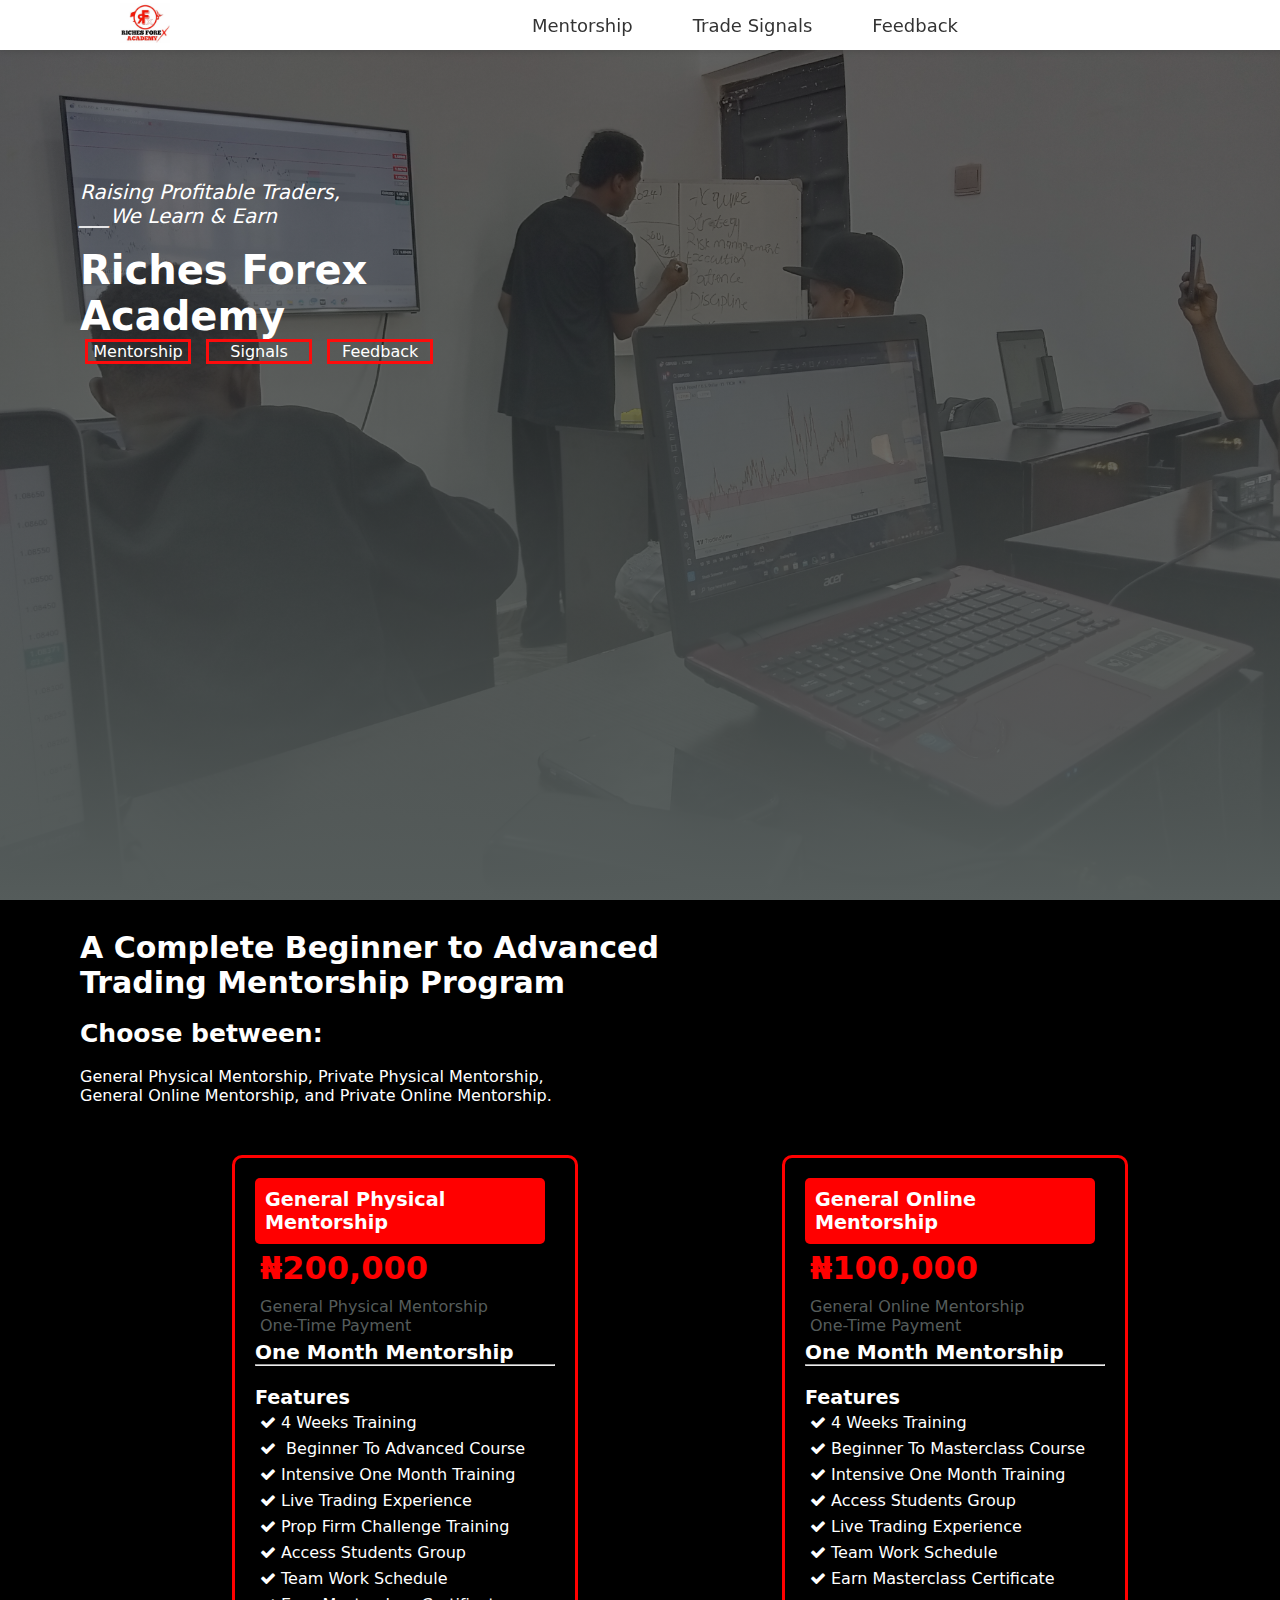
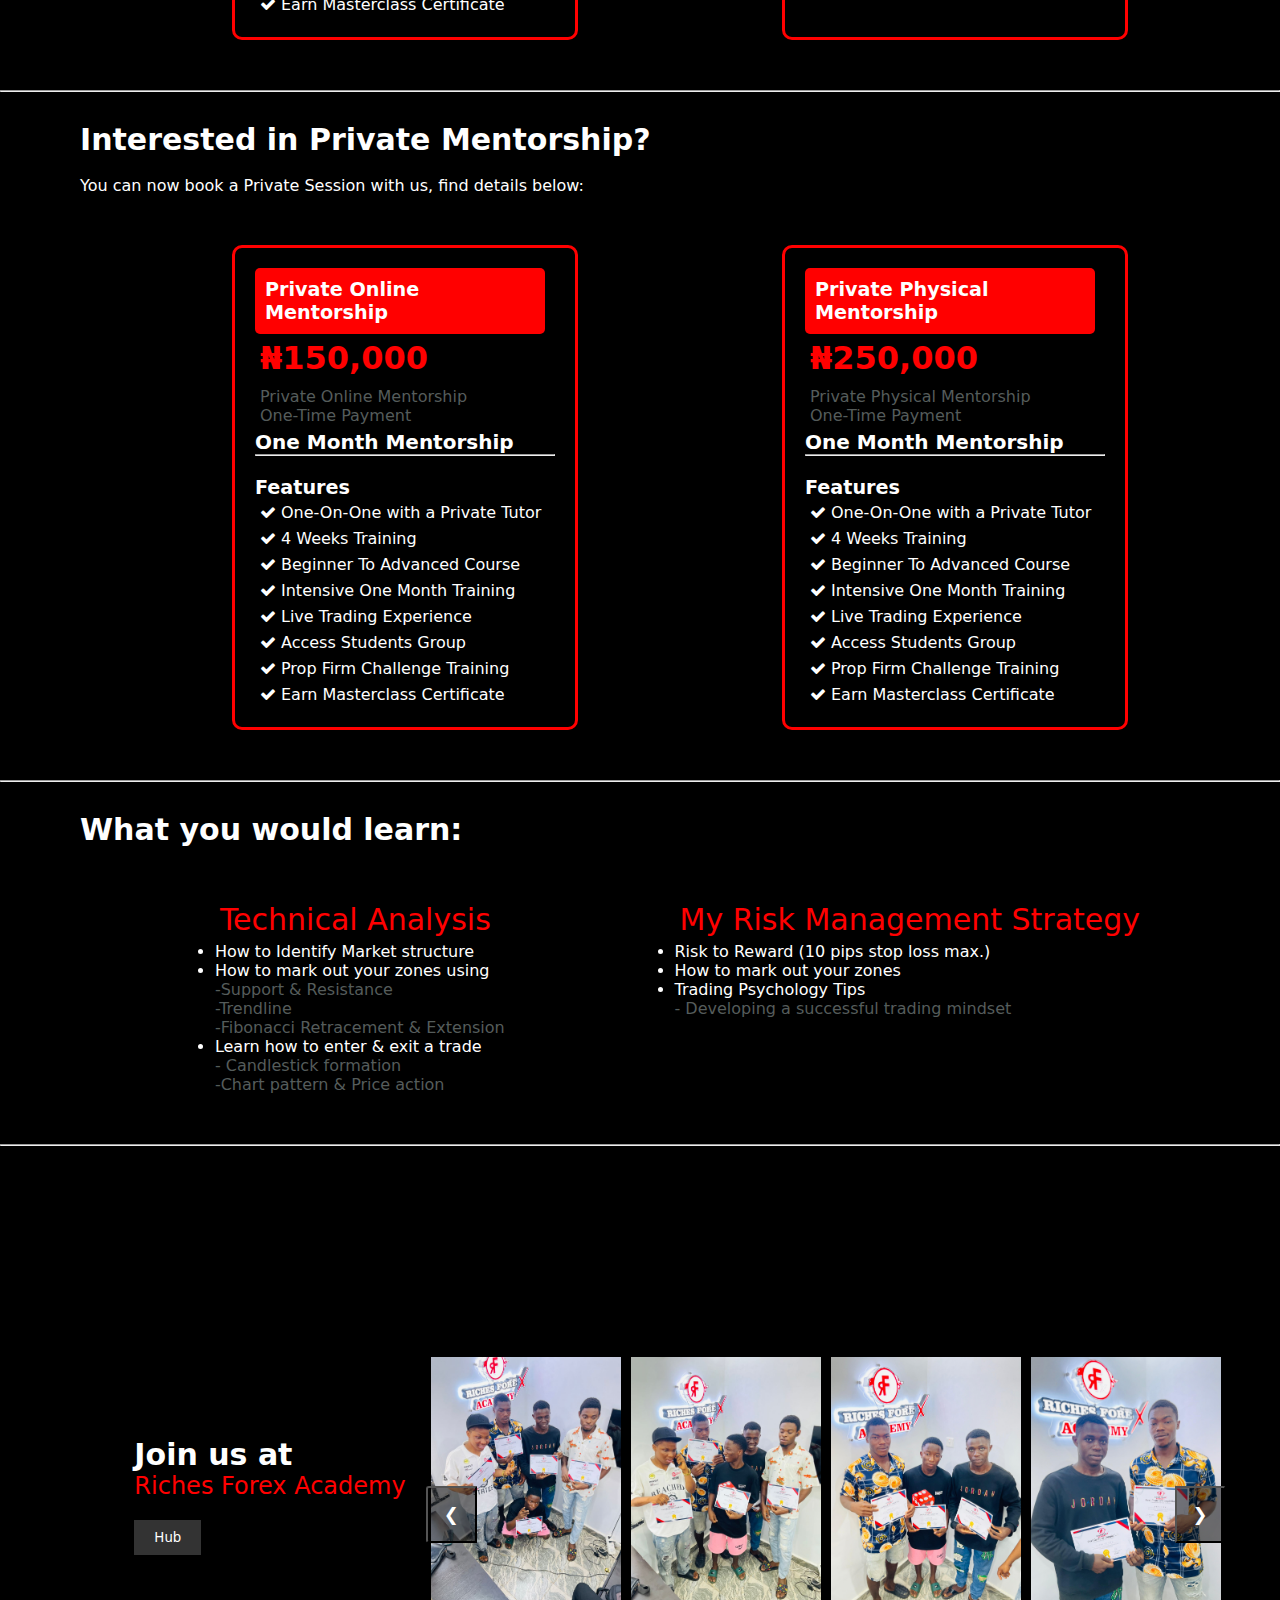
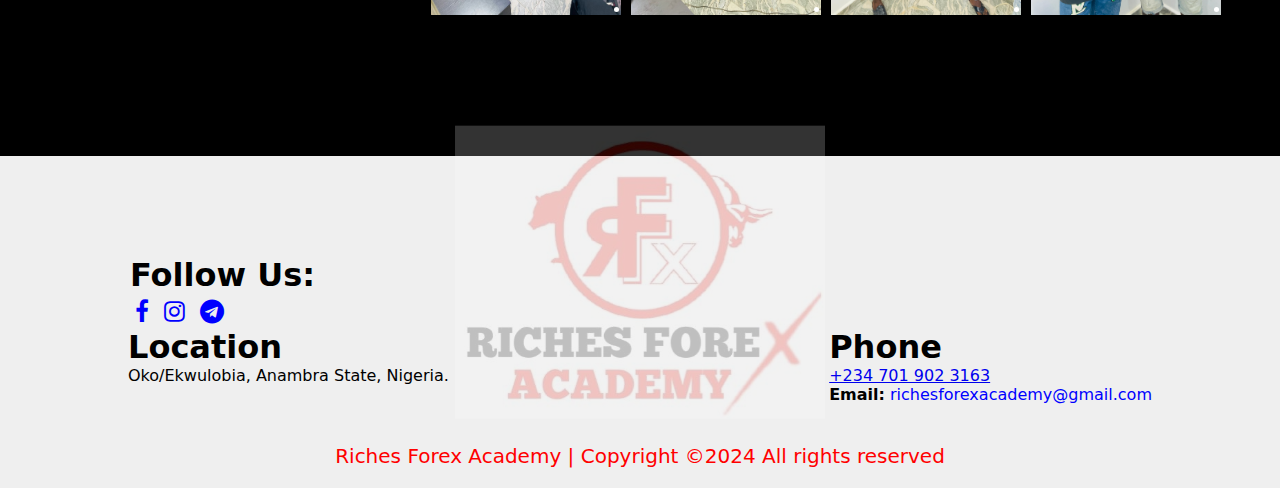
==== commit b8e5dd5e: "gitignore" ====
--- a/login.html
+++ b/login.html
@@ -44,6 +44,7 @@
                 <h3>₦200,000</h3>
                 <p>General Physical Mentorship<br>One-Time Payment</p>
                 <b>One Month Mentorship</b>
+                <hr>
                 <h4>Features</h4>
                 <ul>
                     <li><a href="#" class="fa fa-check"></a>4 Weeks Training</li>
@@ -61,6 +62,7 @@
                 <h3>₦100,000</h3>
                 <p>General Online Mentorship<br>One-Time Payment</p>
                 <b>One Month Mentorship</b>
+                <hr>
                 <h4>Features</h4>
                 <ul>
                     <li><a href="#" class="fa fa-check"></a>4 Weeks Training</li>
@@ -84,6 +86,7 @@
                 <h3>₦150,000</h3>
                 <p>Private Online Mentorship<br>One-Time Payment</p>
                 <b>One Month Mentorship</b>
+                <hr>
                 <h4>Features</h4>
                 <ul>
                     <li><a href="#" class="fa fa-check"></a>One-On-One with a Private Tutor</li>
@@ -101,6 +104,7 @@
                 <h3>₦250,000</h3>
                 <p>Private Physical Mentorship<br>One-Time Payment</p>
                 <b>One Month Mentorship</b>
+                <hr>
                 <h4>Features</h4>
                 <ul>
                     <li><a href="#" class="fa fa-check"></a>One-On-One with a Private Tutor</li>
--- a/styles.css
+++ b/styles.css
@@ -116,7 +116,7 @@
 }
 
 .card {
-    background-color: red;
+    border: 3px solid red;
     padding: 20px;
     border-radius: 10px;
     width: 300px;
@@ -124,11 +124,11 @@
 }
 
 .card h2 {
-    background-color: #000;
+    background-color: red;
     padding: 10px;
     border-radius: 5px;
+    width: 90%;
     font-size: 1.2em;
-    text-align: center;
 }
 hr{
     color: red;
@@ -137,12 +137,11 @@
     color: red;
     font-size: 2em;
     padding: 5px;
-    text-align: center;
-    background-color: #000;
 }
 
 .card p {
     padding: 5px;
+    color: #555c5b;
 }
 .card b {
     font-size: 20px;
@@ -460,12 +459,21 @@
         flex-direction: column;
         align-items: center;
     }
-
+    main h1{
+        font-size: 20px;
+    }
     .card {
-        width: 90%;
+        width: 110%;
+        margin-right: 70px;
         margin-bottom: 20px;
     }
-
+    .card h2 {
+        font-size: 10px;
+        width: 50%;
+    }
+    .card h3 {
+        font-size: 10px;
+    }
     nav ul li {
         margin: 10px 0;
     }
